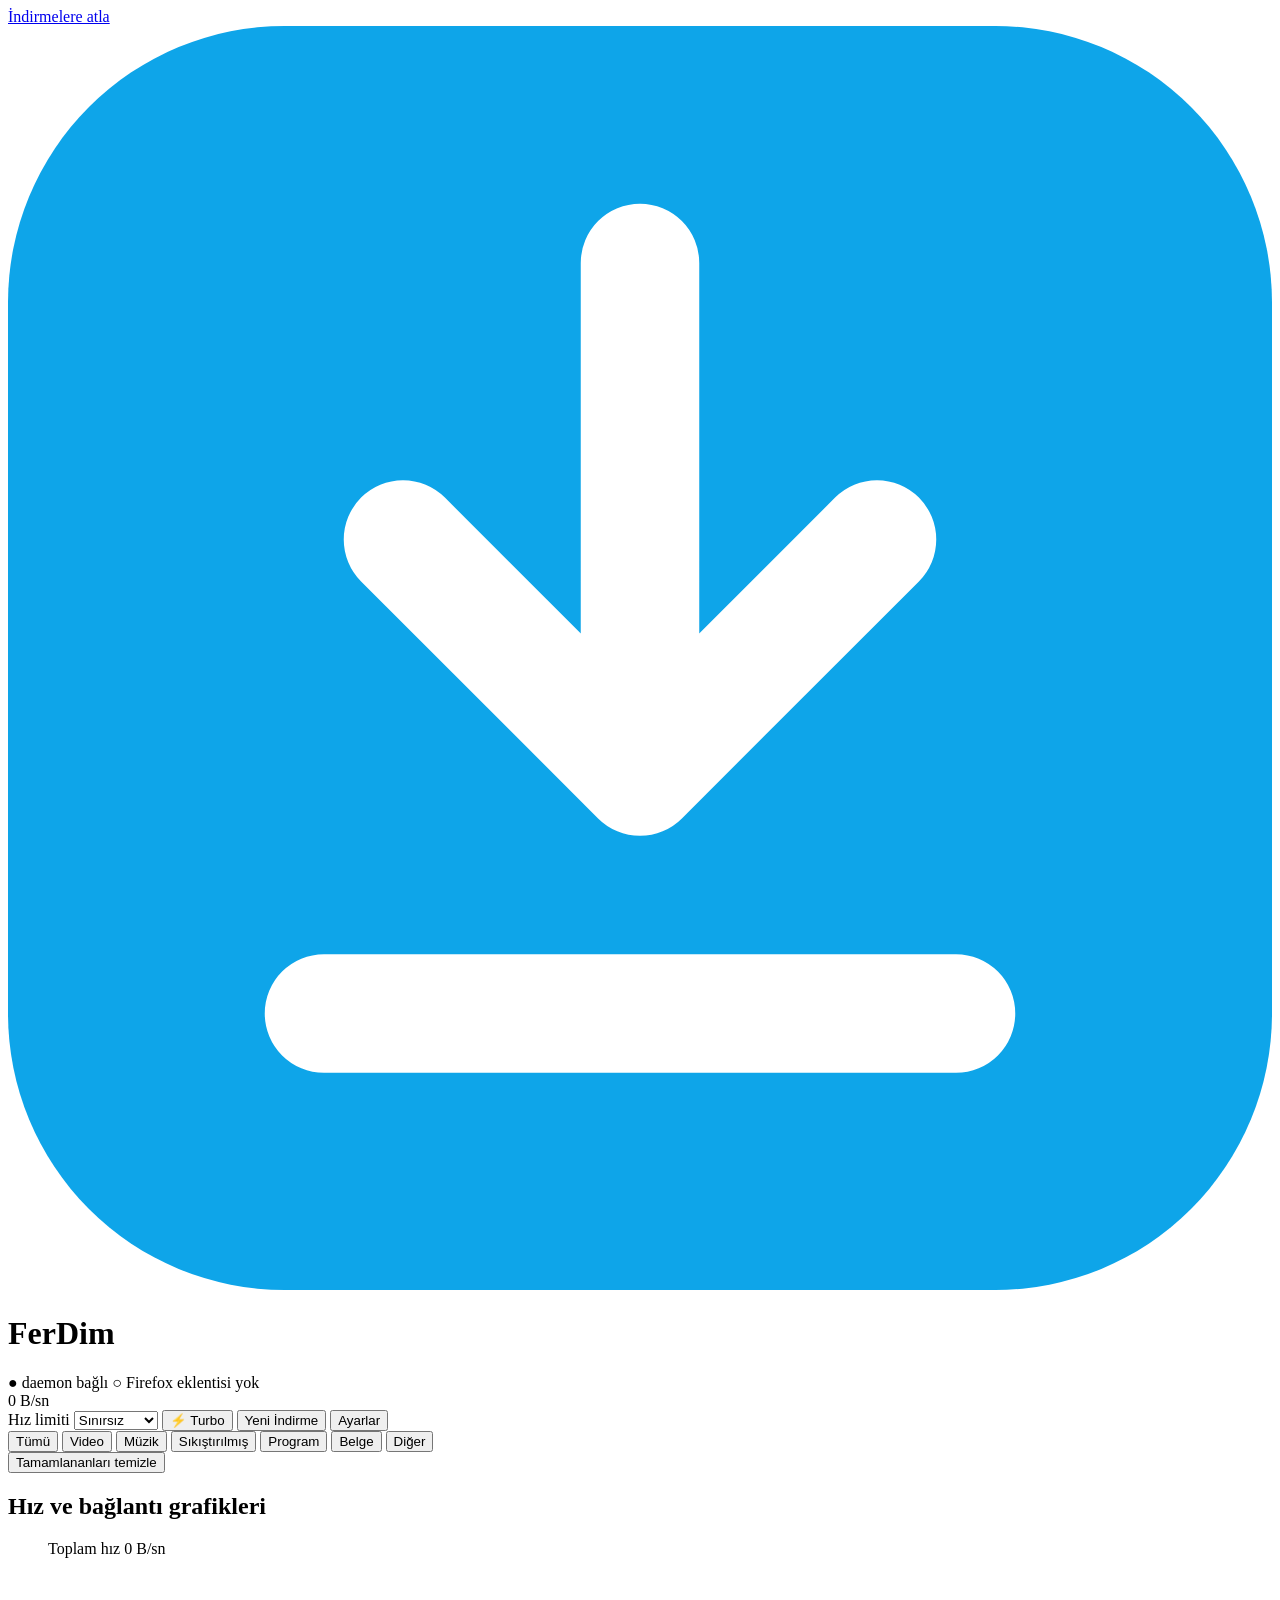
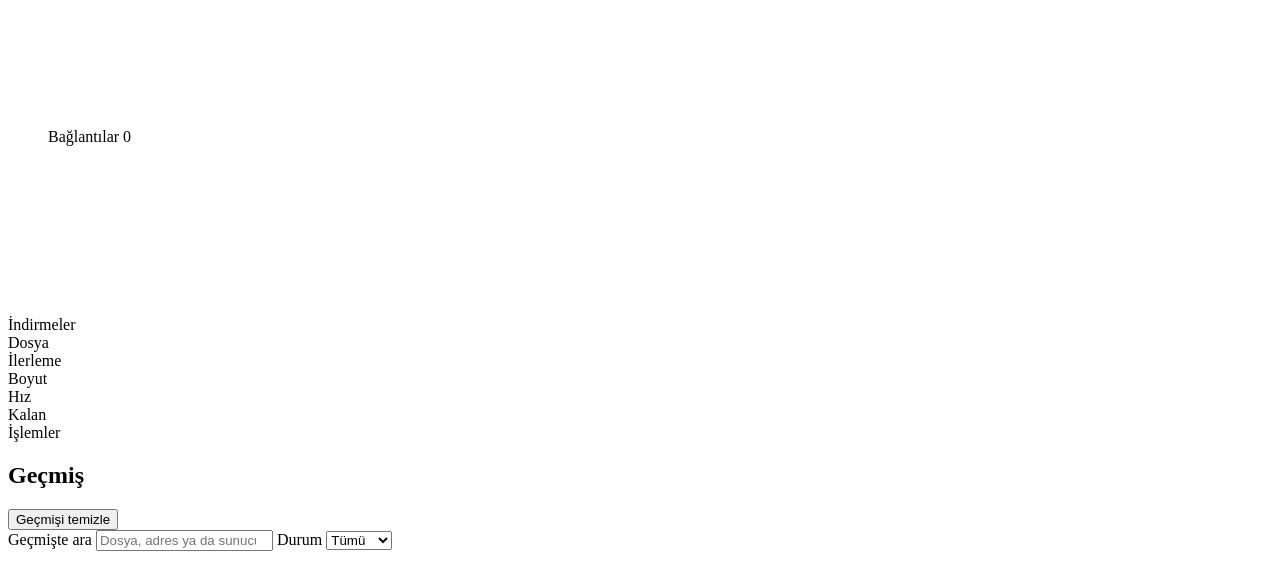
==== web/index.html @ 10de453e "Arsiv tarama: ic ice ZIP listeleme, tar destegi, secmeli cikarma ve onarim - ferdim/archive.py: ZIP " ====
<!DOCTYPE html>
<html lang="tr">
<head>
<meta charset="utf-8">
<meta name="viewport" content="width=device-width, initial-scale=1">
<title>FerDim — İndirme Yöneticisi</title>
<link rel="stylesheet" href="/style.css">
<link rel="icon" href="data:image/svg+xml,<svg xmlns='http://www.w3.org/2000/svg' viewBox='0 0 32 32'><rect width='32' height='32' rx='7' fill='%230ea5e9'/><path d='M16 6v13m0 0 6-6m-6 6-6-6M8 25h16' stroke='white' stroke-width='3' fill='none' stroke-linecap='round' stroke-linejoin='round'/></svg>">
</head>
<body>
<a class="skip" href="#jobPanel" data-i18n="skip_to_list">İndirmelere atla</a>

<header>
  <div class="brand">
    <svg viewBox="0 0 32 32" class="logo" aria-hidden="true" focusable="false"><rect width="32" height="32" rx="7" fill="#0ea5e9"/><path d="M16 6v13m0 0 6-6m-6 6-6-6M8 25h16" stroke="#fff" stroke-width="3" fill="none" stroke-linecap="round" stroke-linejoin="round"/></svg>
    <div>
      <h1>FerDim</h1>
      <span id="connState" class="conn ok">● daemon bağlı</span>
      <span id="nmState" class="conn dim">○ Firefox eklentisi yok</span>
    </div>
  </div>
  <div class="header-actions">
    <div class="global-speed" id="globalSpeed">0 B/sn</div>
    <label class="sr-only" for="limitSel" data-i18n="lbl_speed">Hız limiti</label>
    <select id="limitSel" data-i18n-title="lbl_speed" title="Hız limiti">
      <option value="0" data-i18n="unlimited">Sınırsız</option>
      <option value="131072">128 KB/sn</option>
      <option value="524288">512 KB/sn</option>
      <option value="1048576">1 MB/sn</option>
      <option value="2097152">2 MB/sn</option>
      <option value="5242880">5 MB/sn</option>
      <option id="limitCustom" value="" hidden></option>
    </select>
    <button type="button" class="btn turbo" id="turboBtn" aria-pressed="false" data-i18n-title="turbo_title" title="Turbo: azami güç">⚡ Turbo</button>
    <button type="button" class="btn primary" id="addBtn" data-i18n="h_new">Yeni İndirme</button>
    <button type="button" class="btn ghost" id="settingsBtn" data-i18n="h_settings">Ayarlar</button>
  </div>
</header>

<div id="turboBar" hidden><span data-i18n="turbo_hint"></span></div>

<nav class="tabs">
  <div class="tablist" role="tablist" aria-label="Kategoriler" data-i18n-aria="a11y_tabs">
    <button type="button" role="tab" id="tab-all" class="active" data-cat="all" aria-selected="true" aria-controls="jobPanel" tabindex="0" data-i18n="tab_all">Tümü</button>
    <button type="button" role="tab" id="tab-video" data-cat="video" aria-selected="false" aria-controls="jobPanel" tabindex="-1" data-i18n="tab_video">Video</button>
    <button type="button" role="tab" id="tab-music" data-cat="music" aria-selected="false" aria-controls="jobPanel" tabindex="-1" data-i18n="tab_music">Müzik</button>
    <button type="button" role="tab" id="tab-compressed" data-cat="compressed" aria-selected="false" aria-controls="jobPanel" tabindex="-1" data-i18n="tab_compressed">Sıkıştırılmış</button>
    <button type="button" role="tab" id="tab-program" data-cat="program" aria-selected="false" aria-controls="jobPanel" tabindex="-1" data-i18n="tab_program">Program</button>
    <button type="button" role="tab" id="tab-document" data-cat="document" aria-selected="false" aria-controls="jobPanel" tabindex="-1" data-i18n="tab_document">Belge</button>
    <button type="button" role="tab" id="tab-other" data-cat="other" aria-selected="false" aria-controls="jobPanel" tabindex="-1" data-i18n="tab_other">Diğer</button>
  </div>
  <button type="button" id="clearFinished" class="mini" data-i18n="clear_finished">Tamamlananları temizle</button>
</nav>

<main>
  <section class="graphs" aria-labelledby="graphH">
    <h2 id="graphH" class="sr-only" data-i18n="graph_title">Hız ve bağlantı grafikleri</h2>
    <figure>
      <figcaption>
        <span data-i18n="total_speed">Toplam hız</span>
        <span id="graphSpeedNow" class="gval">0 B/sn</span>
      </figcaption>
      <canvas id="speedGraph" role="img" aria-label="Hız grafiği" data-i18n-aria="graph_speed_a11y"></canvas>
    </figure>
    <figure>
      <figcaption>
        <span data-i18n="graph_conn">Bağlantılar</span>
        <span id="graphConnNow" class="gval">0</span>
      </figcaption>
      <canvas id="connGraph" role="img" aria-label="Bağlantı grafiği" data-i18n-aria="graph_conn_a11y"></canvas>
    </figure>
  </section>
  <div id="jobPanel" role="tabpanel" tabindex="-1" aria-labelledby="tab-all">
    <span id="tblLabel" class="sr-only" data-i18n="a11y_table">İndirmeler</span>
    <div class="table" role="table" aria-labelledby="tblLabel">
      <div class="row thead" role="row">
        <div class="c-file" role="columnheader" data-i18n="col_file">Dosya</div>
        <div class="c-prog" role="columnheader" data-i18n="col_progress">İlerleme</div>
        <div class="c-size" role="columnheader" data-i18n="col_size">Boyut</div>
        <div class="c-speed" role="columnheader" data-i18n="col_speed">Hız</div>
        <div class="c-eta" role="columnheader" data-i18n="col_eta">Kalan</div>
        <div class="c-act" role="columnheader"><span class="sr-only" data-i18n="lbl_actions">İşlemler</span></div>
      </div>
      <div id="jobList" role="rowgroup"></div>
    </div>
  </div>
  <div id="empty" class="empty" hidden>
    <p data-i18n="empty_title">Kuyruk boş.</p>
    <p class="dim" data-i18n="empty_hint"></p>
  </div>
  <section class="history" aria-labelledby="histH">
    <div class="histhead">
      <h2 id="histH" data-i18n="hist_title">Geçmiş</h2>
      <button type="button" class="mini" id="histClear" data-i18n="hist_clear">Geçmişi temizle</button>
    </div>
    <div class="histtools">
      <label class="sr-only" for="histSearch" data-i18n="hist_search">Geçmişte ara</label>
      <input id="histSearch" type="search" data-i18n-ph="hist_search_ph" placeholder="Dosya, adres ya da sunucu ara" autocomplete="off" spellcheck="false">
      <label class="sr-only" for="histState" data-i18n="hist_state">Durum</label>
      <select id="histState">
        <option value="" data-i18n="hist_all">Tümü</option>
        <option value="done" data-i18n="st_done">Tamam</option>
        <option value="error" data-i18n="st_error">Hata</option>
        <option value="canceled" data-i18n="st_canceled">İptal</option>
      </select>
    </div>
    <p id="histStats" class="dim histstats"></p>
    <ul id="histList" class="histlist"></ul>
    <p id="histEmpty" class="dim" hidden data-i18n="hist_empty">Geçmiş boş.</p>
  </section>
</main>

<footer>
  <span id="schedState"></span>
  <span id="notice" class="notice" role="status" hidden></span>
  <span class="dim" id="dirLabel"></span>
</footer>
<div id="live" class="sr-only" aria-live="polite" aria-atomic="true"></div>

<!-- Yeni indirme penceresi -->
<dialog id="addDlg" aria-labelledby="addDlgTitle">
  <h2 id="addDlgTitle" data-i18n="dlg_new">Yeni İndirme</h2>
  <label><span data-i18n="lbl_url">Adres</span> <input id="addUrl" type="text" placeholder="https://..." autocomplete="off" spellcheck="false" autofocus></label>
  <label><span data-i18n="lbl_mirrors">Aynalar (her satıra bir URL, isteğe bağlı)</span> <textarea id="addMirrors" rows="2" spellcheck="false" placeholder="https://mirror.example.org/dosya.iso"></textarea></label>
  <div class="grid2">
    <label><span data-i18n="lbl_filename">Dosya adı</span> <input id="addName" type="text" data-i18n-ph="auto" placeholder="(otomatik)"></label>
    <label><span data-i18n="lbl_segments">Bağlantı</span> <input id="addSeg" type="number" min="1" max="32" data-i18n-ph="auto" placeholder="(otomatik)"></label>
  </div>
  <label><span data-i18n="lbl_checksum">Sağlama (isteğe bağlı)</span> <input id="addChk" type="text" class="mono" data-i18n-ph="ph_checksum" placeholder="özet ya da algo:özet" autocomplete="off" spellcheck="false"></label>
  <label class="chk"><input type="checkbox" id="addNow" checked> <span data-i18n="start_now">Hemen başlat</span></label>
  <p id="addError" class="error" role="alert" hidden></p>
  <div class="dlg-actions">
    <button type="button" class="btn ghost" id="addCancel" data-i18n="btn_cancel">Vazgeç</button>
    <button type="button" class="btn primary" id="addOk" data-i18n="btn_download">İndir</button>
  </div>
</dialog>

<!-- Ayarlar penceresi -->
<dialog id="setDlg" aria-labelledby="setDlgTitle">
  <h2 id="setDlgTitle" data-i18n="h_settings">Ayarlar</h2>
  <div class="dlg-body">
    <div class="grid2">
      <label><span data-i18n="lbl_dl_dir">İndirme dizini</span> <input id="setDir" type="text" spellcheck="false" placeholder="(otomatik)"></label>
      <label><span data-i18n="lbl_lang">Dil</span>
        <select id="setLang">
          <option value="auto">Auto / Sistem</option>
          <option value="tr">Türkçe</option>
          <option value="en">English</option>
          <option value="es">Español</option>
          <option value="ru">Русский</option>
        </select></label>
      <label><span data-i18n="lbl_segments">Bağlantı</span> <input id="setSeg" type="number" min="1" max="32"></label>
      <label><span data-i18n="lbl_conc">Eşzamanlı</span> <input id="setConc" type="number" min="1" max="32"></label>
    </div>
    <label class="chk"><input type="checkbox" id="setSched"> <span data-i18n="lbl_sched_only">Sadece zamanlama penceresinde indir</span></label>
    <div class="grid2">
      <label><span data-i18n="lbl_sched_start">Başlangıç saati (gece modu)</span> <input id="setSchedStart" type="time"></label>
      <label><span data-i18n="lbl_sched_stop">Bitiş saati</span> <input id="setSchedStop" type="time"></label>
    </div>
    <fieldset class="group">
      <legend data-i18n="lbl_cat_sched">Kategori bazlı zamanlama</legend>
      <div id="catSched" class="catgrid"></div>
    </fieldset>
    <label><span data-i18n="lbl_watch_dirs">İzlenen klasörler (her satıra bir)</span> <textarea id="setWatchDirs" rows="2" spellcheck="false"></textarea></label>
    <label><span data-i18n="lbl_watch_done">Kuyruğa aldıktan sonra</span>
      <select id="setWatchDone">
        <option value="delete" data-i18n="watch_delete">Sil</option>
        <option value="keep" data-i18n="watch_keep">Yerinde bırak</option>
        <option value="rename" data-i18n="watch_rename">.done olarak yeniden adlandır</option>
      </select></label>
    <label class="chk"><input type="checkbox" id="setSidecar"> <span data-i18n="lbl_sidecar">Sağlamaları otomatik doğrula (.sha256 / .md5 yan dosyaları)</span></label>
    <label><span data-i18n="hist_days">Geçmiş saklama (gün; 0 = sınırsız)</span> <input id="setHistDays" type="number" min="0" max="3650"></label>
    <details class="adv">
      <summary data-i18n="lbl_advanced">Gelişmiş</summary>
      <div class="grid3">
        <label><span data-i18n="lbl_retries">Yeniden deneme</span> <input id="setRetries" type="number" min="0" max="20"></label>
        <label><span data-i18n="lbl_timeout">Bağlantı zaman aşımı (sn)</span> <input id="setTimeout" type="number" min="5" max="300"></label>
        <label><span data-i18n="lbl_stall">Akış durma sınırı (sn)</span> <input id="setStall" type="number" min="5" max="120"></label>
      </div>
    </details>
  </div>
  <div class="dlg-actions">
    <button type="button" class="btn ghost" id="setClose" data-i18n="btn_close">Kapat</button>
    <button type="button" class="btn primary" id="setSave" data-i18n="btn_save">Kaydet</button>
  </div>
</dialog>

<dialog id="zipDlg" aria-labelledby="zipTitle">
  <h2 id="zipTitle" data-i18n="zip_title">Arşiv içeriği</h2>
  <div id="zipList" class="ziplist" role="list" data-i18n-aria="zip_title"></div>
  <p id="zipStatus" class="dim" role="status" aria-live="polite" hidden></p>
  <div class="dlg-actions">
    <button type="button" class="btn ghost" id="zipRepair" data-i18n="zip_repair">Çıkarmayı onar</button>
    <button type="button" class="btn ghost" id="zipClose" data-i18n="btn_close">Kapat</button>
    <button type="button" class="btn primary" id="zipExtract" data-i18n="zip_extract">Seçilenleri çıkar</button>
  </div>
</dialog>

<script>window.FERDIM_TOKEN="__TOKEN__";</script>
<script src="/app.js"></script>
</body>
</html>
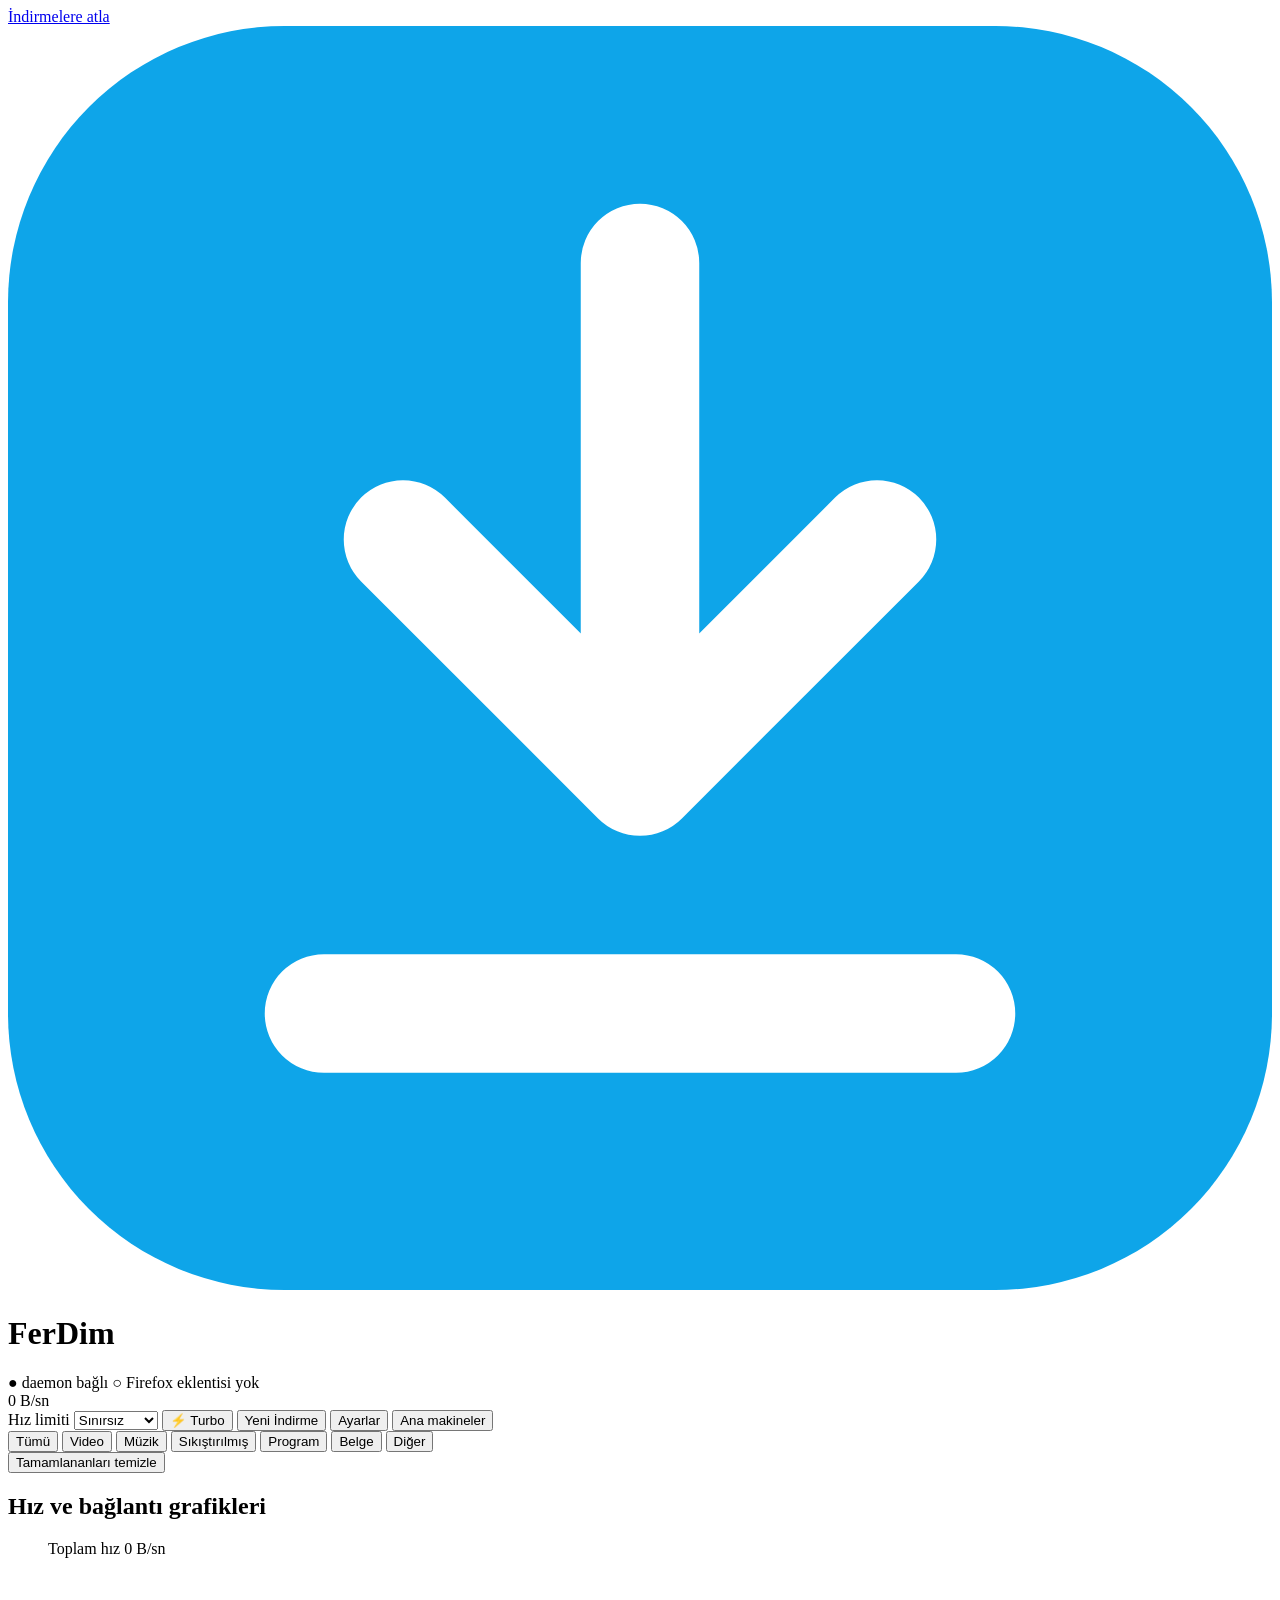
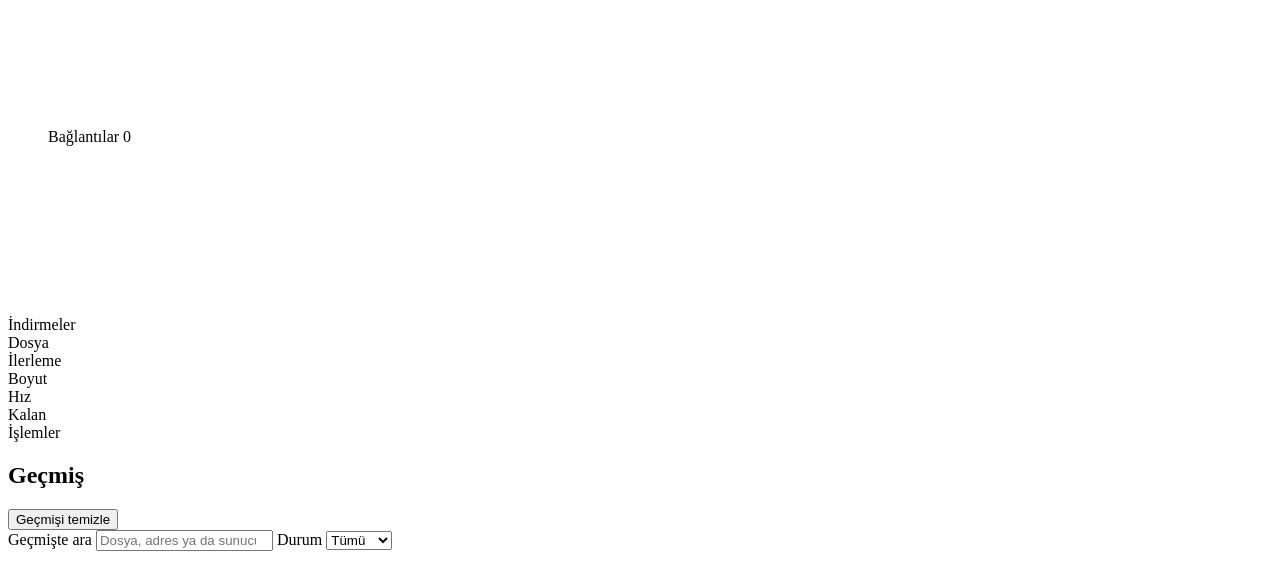
==== commit 4d547bdc: "web: host profiles panel and verification badges (1.7) Ogrenilmis ana makine profilleri icin 'Ana ma" ====
--- a/web/index.html
+++ b/web/index.html
@@ -34,6 +34,8 @@
     <button type="button" class="btn turbo" id="turboBtn" aria-pressed="false" data-i18n-title="turbo_title" title="Turbo: azami güç">⚡ Turbo</button>
     <button type="button" class="btn primary" id="addBtn" data-i18n="h_new">Yeni İndirme</button>
     <button type="button" class="btn ghost" id="settingsBtn" data-i18n="h_settings">Ayarlar</button>
+    <!-- i18n: hosts_title anahtari eklendiginde data-i18n baglanacak -->
+    <button type="button" class="btn ghost" id="hostsBtn" aria-haspopup="dialog">Ana makineler</button>
   </div>
 </header>
 
@@ -112,6 +114,7 @@
 
 <footer>
   <span id="schedState"></span>
+  <span id="coexistState"></span>
   <span id="notice" class="notice" role="status" hidden></span>
   <span class="dim" id="dirLabel"></span>
 </footer>
@@ -169,6 +172,7 @@
         <option value="rename" data-i18n="watch_rename">.done olarak yeniden adlandır</option>
       </select></label>
     <label class="chk"><input type="checkbox" id="setSidecar"> <span data-i18n="lbl_sidecar">Sağlamaları otomatik doğrula (.sha256 / .md5 yan dosyaları)</span></label>
+    <label class="chk"><input type="checkbox" id="setCoexist"> <span data-i18n="lbl_coexist">Hat meşgulken bağlantı azalt (birlikte yaşam)</span></label>
     <label><span data-i18n="hist_days">Geçmiş saklama (gün; 0 = sınırsız)</span> <input id="setHistDays" type="number" min="0" max="3650"></label>
     <details class="adv">
       <summary data-i18n="lbl_advanced">Gelişmiş</summary>
@@ -196,6 +200,19 @@
   </div>
 </dialog>
 
+<!-- Ogrenilmis ana makine profilleri: satirlar ana makineye gore anahtarlanir,
+     yerinde guncellenir; tum metin textContent ile yazilir. -->
+<dialog id="hostsDlg" aria-labelledby="hostsTitle">
+  <h2 id="hostsTitle">Ana makineler</h2>
+  <div id="hostsList" class="hostlist" role="list" aria-labelledby="hostsTitle"></div>
+  <p id="hostsEmpty" class="dim" data-i18n="hosts_empty">Henüz öğrenilmiş ana makine profili yok.</p>
+  <p id="hostsStatus" class="dim" role="status" aria-live="polite" hidden></p>
+  <div class="dlg-actions">
+    <button type="button" class="btn ghost" id="hostsForgetAll" hidden>Tümünü unut</button>
+    <button type="button" class="btn ghost" id="hostsClose" data-i18n="btn_close">Kapat</button>
+  </div>
+</dialog>
+
 <script>window.FERDIM_TOKEN="__TOKEN__";</script>
 <script src="/app.js"></script>
 </body>
